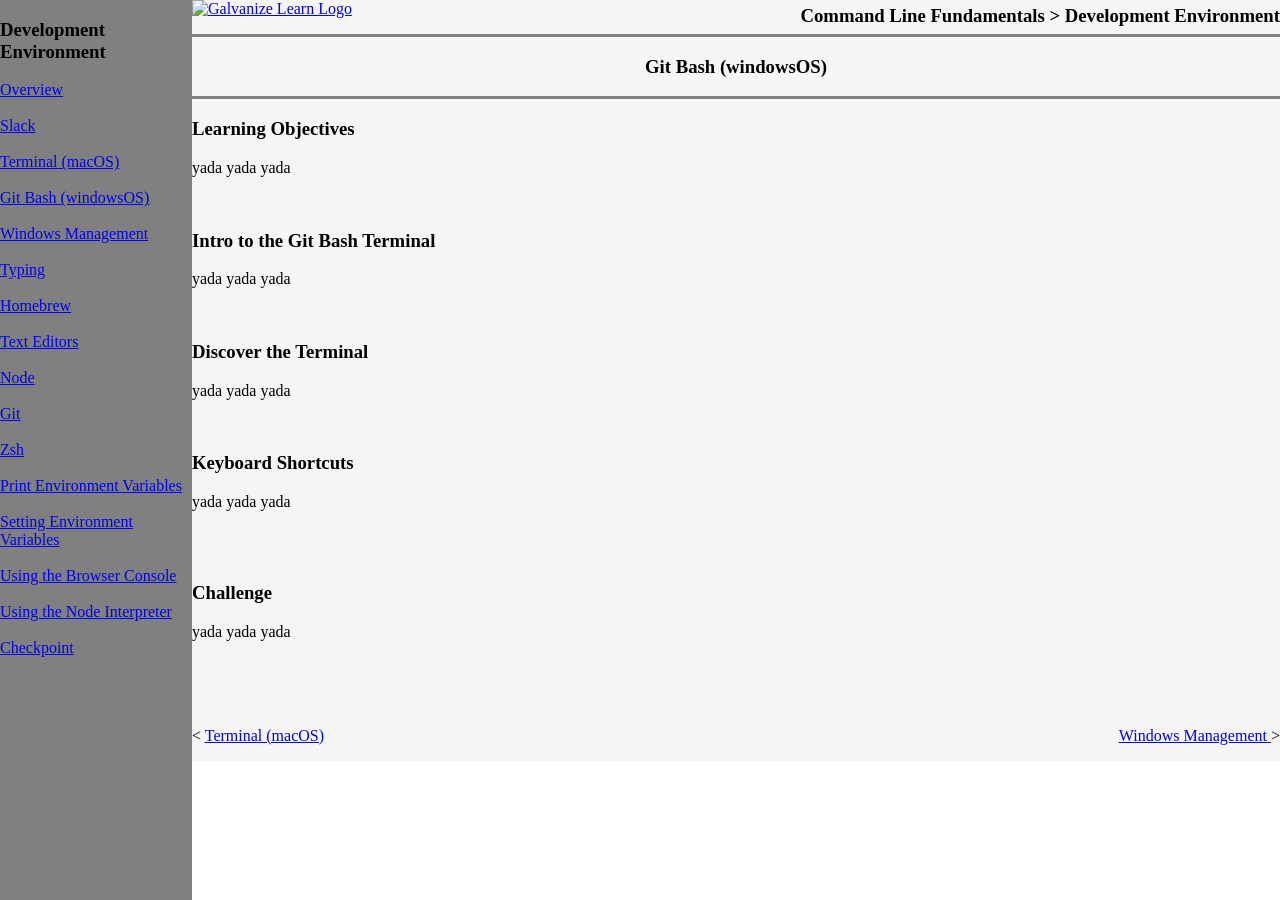
==== final-project-index.html @ 1d10aaf5 "draft of final-project after roughing in the various positions for the content" ====
<!DOCTYPE html>
<html lang="en">
<head>
    <meta charset="UTF-8">
    <meta name="viewport" content="width=device-width, initial-scale=1.0">
    <title>ViT Final-Project</title>
    <link rel="stylesheet" href="final-project-css.css">
</head>
<body>
    <div id="wrapper">
        <div id="git-bash-instruction-content">

        <div class="header">
            <a href="https://learn-2.galvanize.com/">
                <img src="https://learn-2.galvanize.com/assets/svg/g-learn-lockup-239fa1822f6ddb72732d0368f3215a672a8863f8987db3c3900f60c2e8fd18c9.svg" alt="Galvanize Learn Logo">
                </a>
            <h3> Command Line Fundamentals > Development Environment</h3>
        </div>

        <br>
        <p class="bottom"></p>

        <div>
            <h3 id="center">Git Bash (windowsOS)</h3>
            <p class="bottom"></p>
    
        <h3>Learning Objectives</h3>
        <p>yada yada yada </p>
        <br>
        <h3>Intro to the Git Bash Terminal</h3>
        <p>yada yada yada </p>
        <br>
        <h3>Discover the Terminal</h3>
        <p>yada yada yada </p>
        <br>
        <h3>Keyboard Shortcuts</h3>
        <p>yada yada yada </p>
        <br>
        <br>
        <h3>Challenge</h3>
        <p>yada yada yada </p>
        <br>
        <br>
        <br>
        <p style="text-align: left;">
            <a> &lt; </a> <a href="https://learn-2.galvanize.com/cohorts/1969/blocks/21/content_files/Development%20Environment/02-terminal.md"> Terminal (macOS)</a>
            <span style="float:right;">
            <a href=https://learn-2.galvanize.com/cohorts/1969/blocks/21/content_files/Development%20Environment/03-window-management.md">Windows Management </a><a> &gt; </a>
            </span>
        </p>
        </div>
        
        </div>
        <div id="left-dev-env-nav">
        <h3>Development Environment</h3>
        <a href="https://learn-2.galvanize.com/cohorts/1969/blocks/21/content_files/Development%20Environment/00-overview.md">Overview</a>
        <br>
        <br>
        <a href=https://learn-2.galvanize.com/cohorts/1969/blocks/21/content_files/Development%20Environment/01-slack.md">Slack</a>
        <br>
        <br>
        <a href=https://learn-2.galvanize.com/cohorts/1969/blocks/21/content_files/Development%20Environment/02-terminal.md">Terminal (macOS)</a>
        <br>
        <br>
        <a href=final-project-index.html>Git Bash (windowsOS)</a>
        <br>
        <br>
        <a href=https://learn-2.galvanize.com/cohorts/1969/blocks/21/content_files/Development%20Environment/03-window-management.md">Windows Management</a>
        <br>
        <br>
        <a href=https://learn-2.galvanize.com/cohorts/1969/blocks/21/content_files/Development%20Environment/04-typing.md">Typing</a>
        <br>
        <br>
        <a href=https://learn-2.galvanize.com/cohorts/1969/blocks/21/content_files/Development%20Environment/05-homebrew.md">Homebrew</a>
        <br>
        <br>
        <a href=https://learn-2.galvanize.com/cohorts/1969/blocks/21/content_files/Development%20Environment/06-text-editor.md">Text Editors</a>
        <br>
        <br>
        <a href=https://learn-2.galvanize.com/cohorts/1969/blocks/21/content_files/Development%20Environment/07-node.md">Node</a>
        <br>
        <br>
        <a href=https://learn-2.galvanize.com/cohorts/1969/blocks/21/content_files/Development%20Environment/08-git.md">Git</a>
        <br>
        <br>
        <a href=https://learn-2.galvanize.com/cohorts/1969/blocks/21/content_files/Development%20Environment/09-zsh.md">Zsh</a>
        <br>
        <br>
        <a href=https://learn-2.galvanize.com/cohorts/1969/blocks/21/content_files/Development%20Environment/10-print.md">Print Environment Variables</a>
        <br>
        <br>
        <a href=https://learn-2.galvanize.com/cohorts/1969/blocks/21/content_files/Development%20Environment/11-set.md">Setting Environment Variables</a>
        <br>
        <br>
        <a href=https://learn-2.galvanize.com/cohorts/1969/blocks/21/content_files/Development%20Environment/12-browser-console.md">Using the Browser Console</a>
        <br>
        <br>
        <a href=https://learn-2.galvanize.com/cohorts/1969/blocks/21/content_files/subtrees/productivity-curriculum/Development%20Environment/Node.md">Using the Node Interpreter</a>
        <br>
        <br>
        <a href=https://learn-2.galvanize.com/cohorts/1969/blocks/21/content_files/Development%20Environment/99-checkpoint.md">Checkpoint</a>
        <br>
        </div>
    </div>
</body>
</html>
---- final-project-css.css ----
html, body {
    padding: 0;
    margin: 0;
  }
  
  #wrapper {
    position: relative;
    width: 100%;
    height: 100%;
    margin: auto;
    padding: 0;
  }
  
  #left-dev-env-nav {
    position: fixed;
    float: left;
    left: 0;
    width: 15%;
    height: 100%;
    background-color: gray;
    overflow: auto;
  }
  
  #git-bash-instruction-content {
    float: right;
    left: 15%;
    width: 85%;
    height: 100%;
    background-color: whitesmoke;
    overflow: auto;
  }  

  .header a {
    float: left;
    margin-top: 0;
  }
  
  .header h3 {
    float: right;
    margin-top: 5px;
  }

  p.bottom {
      border-bottom-style: solid;
      border-bottom-color: gray;
  }

  #center {
      text-align: center;
  }
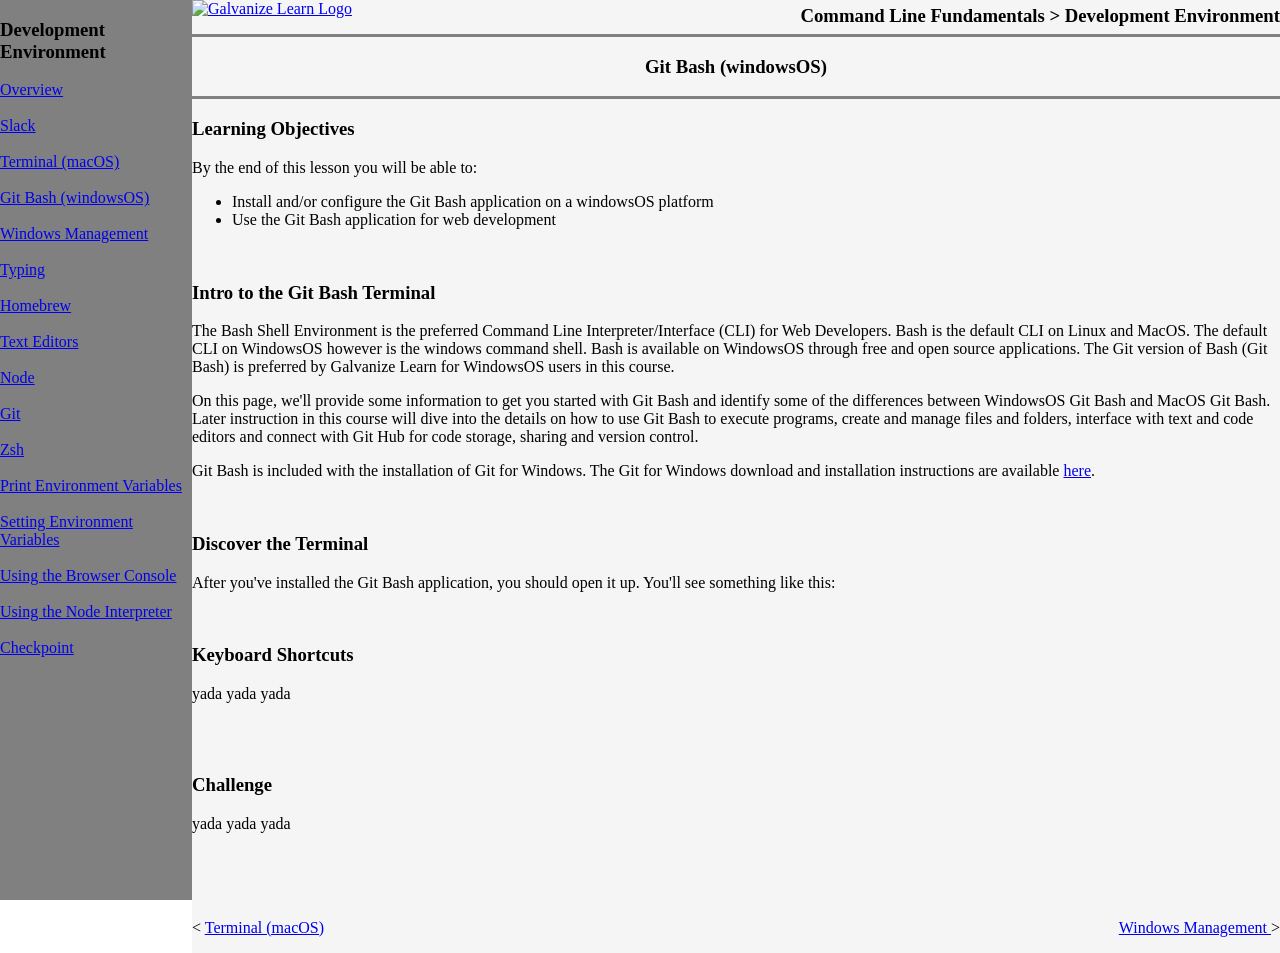
==== commit ae682c6b: "added Learning Objectives, an introduction and an installation link for Git Bash" ====
--- a/final-project-index.html
+++ b/final-project-index.html
@@ -25,13 +25,20 @@
             <p class="bottom"></p>
     
         <h3>Learning Objectives</h3>
-        <p>yada yada yada </p>
+        <p>By the end of this lesson you will be able to: </p>
+        <ul>
+            <li>Install and/or configure the Git Bash application on a windowsOS platform</li>
+            <li>Use the Git Bash application for web development</li>
+        </ul>
+
         <br>
         <h3>Intro to the Git Bash Terminal</h3>
-        <p>yada yada yada </p>
+        <p>The Bash Shell Environment is the preferred Command Line Interpreter/Interface (CLI) for Web Developers.  Bash is the default CLI on Linux and MacOS.  The default CLI on WindowsOS however is the windows command shell.  Bash is available on WindowsOS through free and open source applications.  The Git version of Bash (Git Bash) is preferred by Galvanize Learn for WindowsOS users in this course.</p>
+        <p>On this page, we'll provide some information to get you started with Git Bash and identify some of the differences between WindowsOS Git Bash and MacOS Git Bash.  Later instruction in this course will dive into the details on how to use Git Bash to execute programs, create and manage files and folders, interface with text and code editors and connect with Git Hub for code storage, sharing and version control.</p>
+        <p>Git Bash is included with the installation of Git for Windows.  The Git for Windows download and installation instructions are available <a href=https://git-scm.com/downloads>here</a>.</p>
         <br>
         <h3>Discover the Terminal</h3>
-        <p>yada yada yada </p>
+        <p>After you've installed the Git Bash application, you should open it up.  You'll see something like this:</p>
         <br>
         <h3>Keyboard Shortcuts</h3>
         <p>yada yada yada </p>
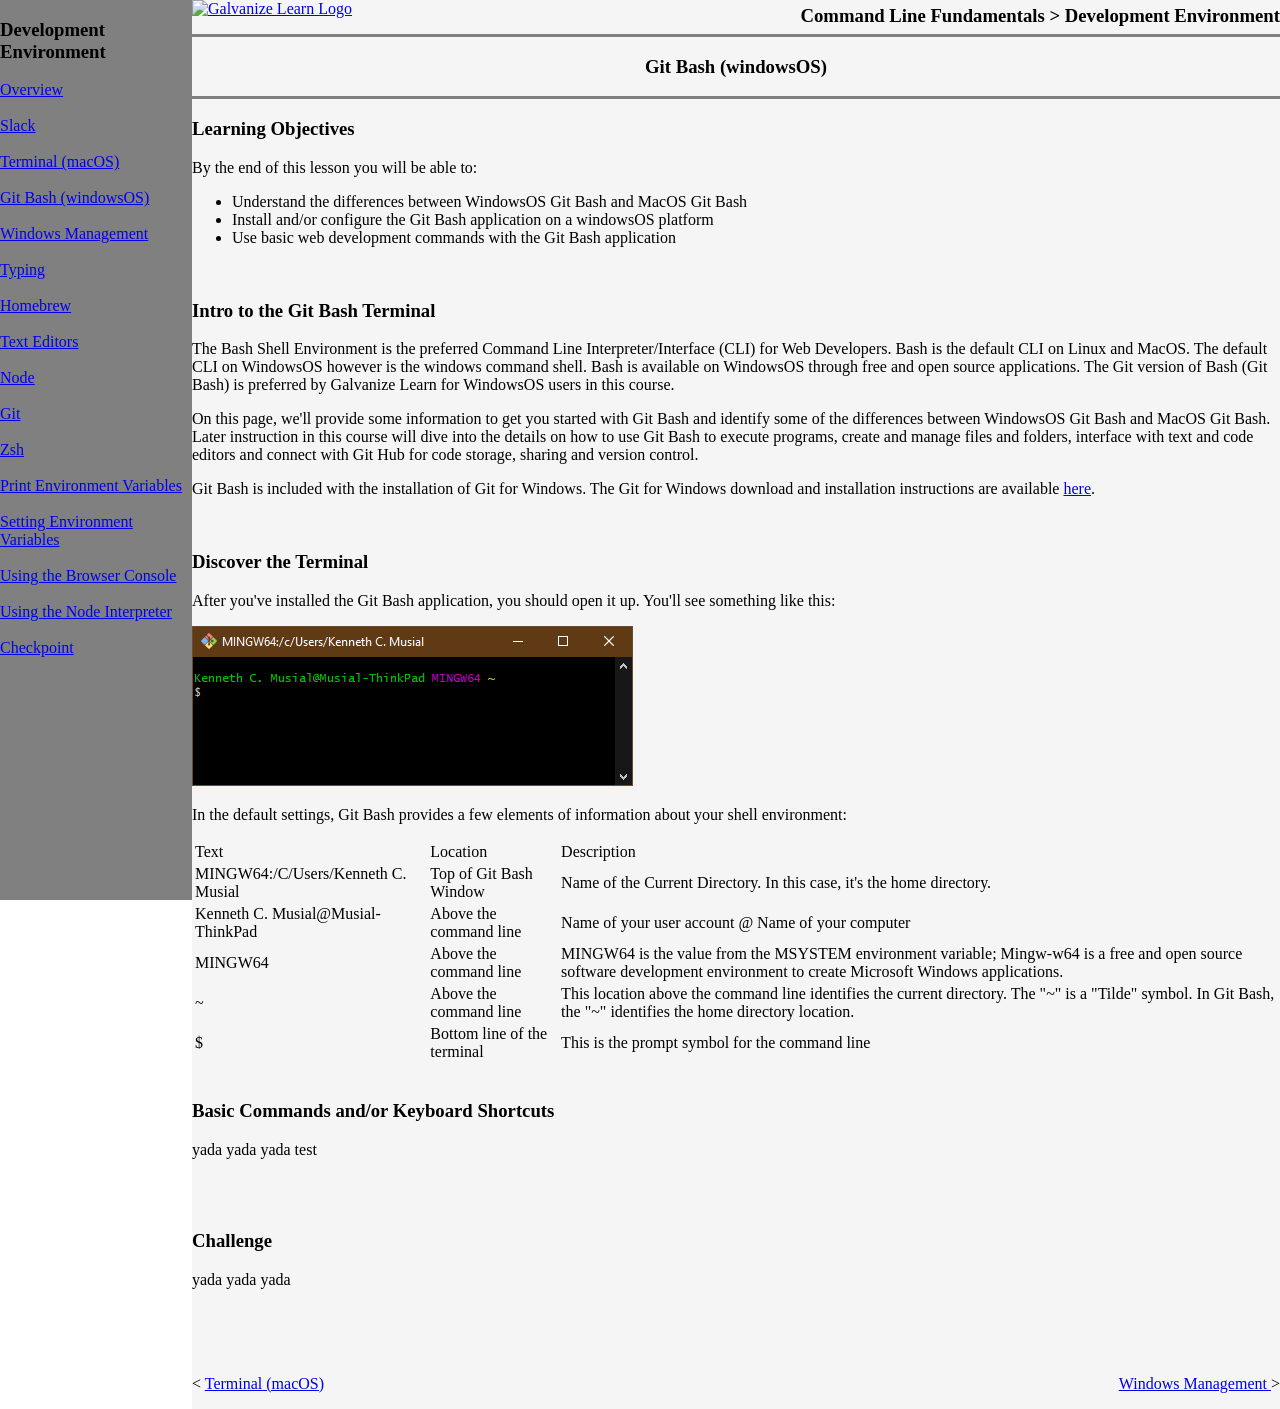
==== commit dc9c710f: "added a discover the terminal section with image and table" ====
--- a/final-project-index.html
+++ b/final-project-index.html
@@ -27,8 +27,9 @@
         <h3>Learning Objectives</h3>
         <p>By the end of this lesson you will be able to: </p>
         <ul>
+            <li>Understand the differences between WindowsOS Git Bash and MacOS Git Bash</li>
             <li>Install and/or configure the Git Bash application on a windowsOS platform</li>
-            <li>Use the Git Bash application for web development</li>
+            <li>Use basic web development commands with the Git Bash application</li>
         </ul>
 
         <br>
@@ -39,9 +40,44 @@
         <br>
         <h3>Discover the Terminal</h3>
         <p>After you've installed the Git Bash application, you should open it up.  You'll see something like this:</p>
+        <a> <img src="./images/git-bash-initial-screen.png"> </a>
+        <p>In the default settings, Git Bash provides a few elements of information about your shell environment:</p>
+        <table>
+            <tr>
+                <td>Text</td>
+                <td>Location</td>
+                <td>Description</td>
+            </tr>
+            <tr>
+                <td>MINGW64:/C/Users/Kenneth C. Musial</td>
+                <td>Top of Git Bash Window</td>
+                <td>Name of the Current Directory.  In this case, it's the home directory.</td>
+            </tr>
+            <tr>
+                <td>Kenneth C. Musial@Musial-ThinkPad</td>
+                <td>Above the command line</td>
+                <td>Name of your user account @ Name of your computer</td>
+            </tr>
+            <tr>
+                <td>MINGW64</td>
+                <td>Above the command line</td>
+                <td>MINGW64 is the value from the MSYSTEM environment variable; Mingw-w64 is a free and open source software development environment to create Microsoft Windows applications.</td>
+            </tr>
+            <tr>
+                <td>~</td>
+                <td>Above the command line</td>
+                <td>This location above the command line identifies the current directory.  The "~" is a "Tilde" symbol.  In Git Bash, the "~" identifies the home directory location.</td>
+            </tr>
+            <tr>
+                <td>$</td>
+                <td>Bottom line of the terminal</td>
+                <td>This is the prompt symbol for the command line</td>
+            </tr>
+           
+        </table>
         <br>
-        <h3>Keyboard Shortcuts</h3>
-        <p>yada yada yada </p>
+        <h3>Basic Commands and/or Keyboard Shortcuts</h3>
+        <p>yada yada yada test </p>
         <br>
         <br>
         <h3>Challenge</h3>
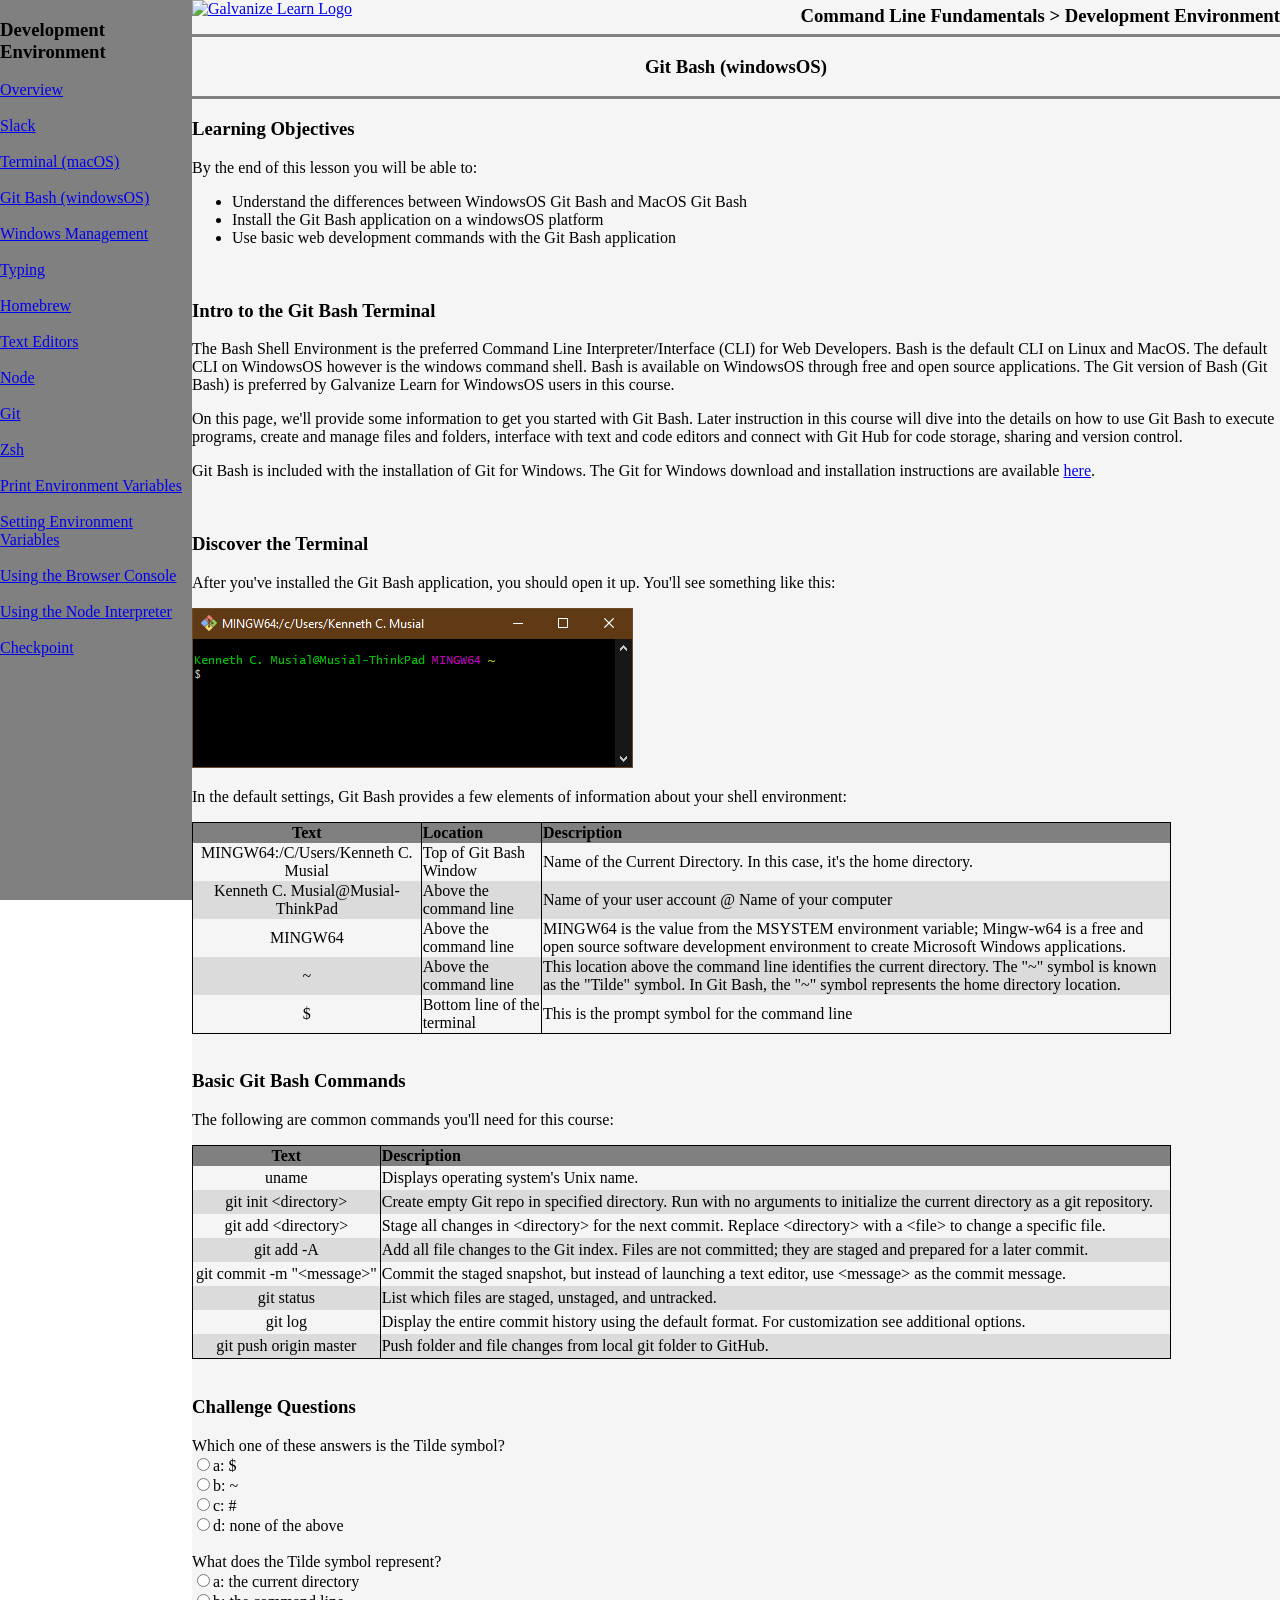
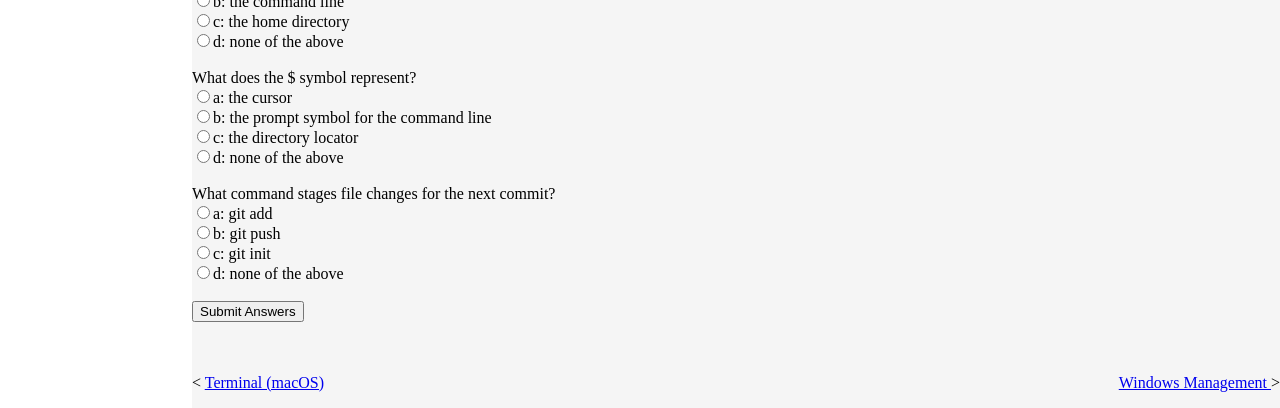
==== commit 7419aa23: "initial draft with all elements and sections" ====
--- a/final-project-index.html
+++ b/final-project-index.html
@@ -28,14 +28,14 @@
         <p>By the end of this lesson you will be able to: </p>
         <ul>
             <li>Understand the differences between WindowsOS Git Bash and MacOS Git Bash</li>
-            <li>Install and/or configure the Git Bash application on a windowsOS platform</li>
+            <li>Install the Git Bash application on a windowsOS platform</li>
             <li>Use basic web development commands with the Git Bash application</li>
         </ul>
 
         <br>
         <h3>Intro to the Git Bash Terminal</h3>
         <p>The Bash Shell Environment is the preferred Command Line Interpreter/Interface (CLI) for Web Developers.  Bash is the default CLI on Linux and MacOS.  The default CLI on WindowsOS however is the windows command shell.  Bash is available on WindowsOS through free and open source applications.  The Git version of Bash (Git Bash) is preferred by Galvanize Learn for WindowsOS users in this course.</p>
-        <p>On this page, we'll provide some information to get you started with Git Bash and identify some of the differences between WindowsOS Git Bash and MacOS Git Bash.  Later instruction in this course will dive into the details on how to use Git Bash to execute programs, create and manage files and folders, interface with text and code editors and connect with Git Hub for code storage, sharing and version control.</p>
+        <p>On this page, we'll provide some information to get you started with Git Bash.  Later instruction in this course will dive into the details on how to use Git Bash to execute programs, create and manage files and folders, interface with text and code editors and connect with Git Hub for code storage, sharing and version control.</p>
         <p>Git Bash is included with the installation of Git for Windows.  The Git for Windows download and installation instructions are available <a href=https://git-scm.com/downloads>here</a>.</p>
         <br>
         <h3>Discover the Terminal</h3>
@@ -44,9 +44,9 @@
         <p>In the default settings, Git Bash provides a few elements of information about your shell environment:</p>
         <table>
             <tr>
-                <td>Text</td>
-                <td>Location</td>
-                <td>Description</td>
+                <th>Text</th>
+                <th>Location</th>
+                <th>Description</th>
             </tr>
             <tr>
                 <td>MINGW64:/C/Users/Kenneth C. Musial</td>
@@ -66,7 +66,7 @@
             <tr>
                 <td>~</td>
                 <td>Above the command line</td>
-                <td>This location above the command line identifies the current directory.  The "~" is a "Tilde" symbol.  In Git Bash, the "~" identifies the home directory location.</td>
+                <td>This location above the command line identifies the current directory.  The "~" symbol is known as the "Tilde" symbol.  In Git Bash, the "~" symbol represents the home directory location.</td>
             </tr>
             <tr>
                 <td>$</td>
@@ -76,14 +76,65 @@
            
         </table>
         <br>
-        <h3>Basic Commands and/or Keyboard Shortcuts</h3>
-        <p>yada yada yada test </p>
-        <br>
-        <br>
-        <h3>Challenge</h3>
-        <p>yada yada yada </p>
-        <br>
-        <br>
+        <h3>Basic Git Bash Commands</h3>
+        <p>The following are common commands you'll need for this course:</p>
+        
+        <table>
+            <tr>
+                <th>Text</th>
+                <th>Description</th>
+            </tr>
+            <tr>
+                <td>uname</td>
+                <td>Displays operating system's Unix name.</td>
+            </tr>
+            <tr>
+                <td>git init &ltdirectory&gt</td>
+                <td>Create empty Git repo in specified directory. Run with no arguments to initialize the current directory as a git repository.</td>
+            </tr>
+            <tr>
+                <td>git add &ltdirectory&gt</td>
+                <td>Stage all changes in &ltdirectory> for the next commit.  Replace &ltdirectory> with a &ltfile> to change a specific file.</td>
+            </tr>
+            <tr>
+                <td>git add -A</td>
+                <td>Add all file changes to the Git index.  Files are not committed; they are staged and prepared for a later commit.</td>
+            </tr>
+            <tr>
+                <td>git commit -m "&ltmessage>"</td>
+                <td>Commit the staged snapshot, but instead of launching a text editor, use &ltmessage> as the commit message.</td>
+            </tr>
+            <tr>
+                <td>git status</td>
+                <td>List which files are staged, unstaged, and untracked.</td>
+            </tr>
+            <tr>
+                <td>git log</td>
+                <td>Display the entire commit history using the default format.  For customization see additional options.</td>
+            </tr>
+            <tr>
+                <td>git push origin master</td>
+                <td>Push folder and file changes from local git folder to GitHub.</td>
+            </tr>
+        </table>
+        <br>
+        <h3>Challenge Questions</h3>
+            <div id="quiz"></div>
+            
+            <button id="submit">Submit Answers</button>
+            <br>
+            <div id="results"></div>
+            <div id="feedback"></div>
+        
+        
+        <div>
+            
+        <br>
+        <script src="final-project-js.js"></script>
+        </div>
+        
+        
+        
         <br>
         <p style="text-align: left;">
             <a> &lt; </a> <a href="https://learn-2.galvanize.com/cohorts/1969/blocks/21/content_files/Development%20Environment/02-terminal.md"> Terminal (macOS)</a>
--- a/final-project-css.css
+++ b/final-project-css.css
@@ -47,4 +47,39 @@
 
   #center {
       text-align: center;
-  }+  }
+
+  .answers label{
+      display: block;
+  }
+
+  table {
+    margin-left: 0%;
+    width: 90%;
+    border: 1px solid black;
+    border-collapse: collapse;
+}
+th, td {
+    border-left: 1px solid black;
+    border-right: 1px solid black;
+}
+th {
+    background-color: gray;
+    text-align: center;
+}
+td {
+    height:22px;
+}
+tr:nth-child(odd) {
+    background-color: #c1c1c180;
+}
+
+td,
+th{
+    text-align: center;
+}
+
+td + td,
+th + th{
+    text-align: left;
+}
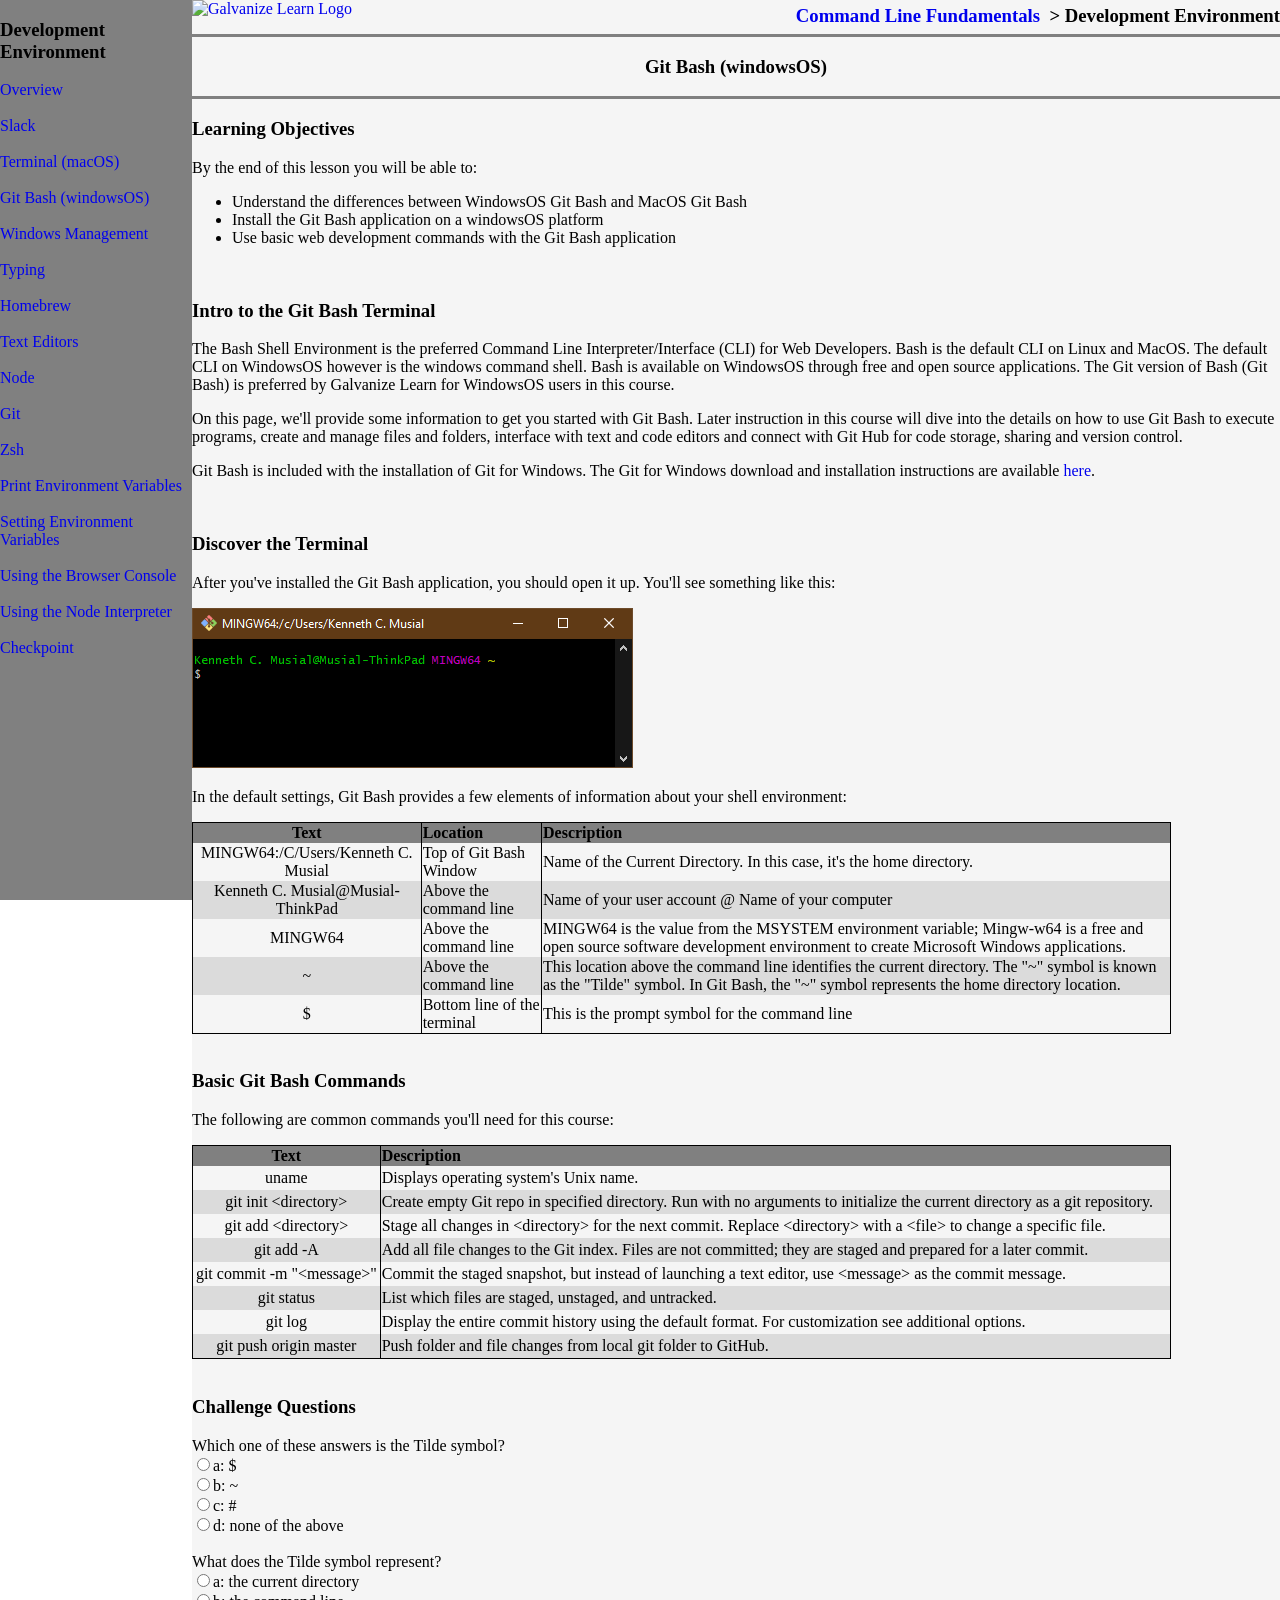
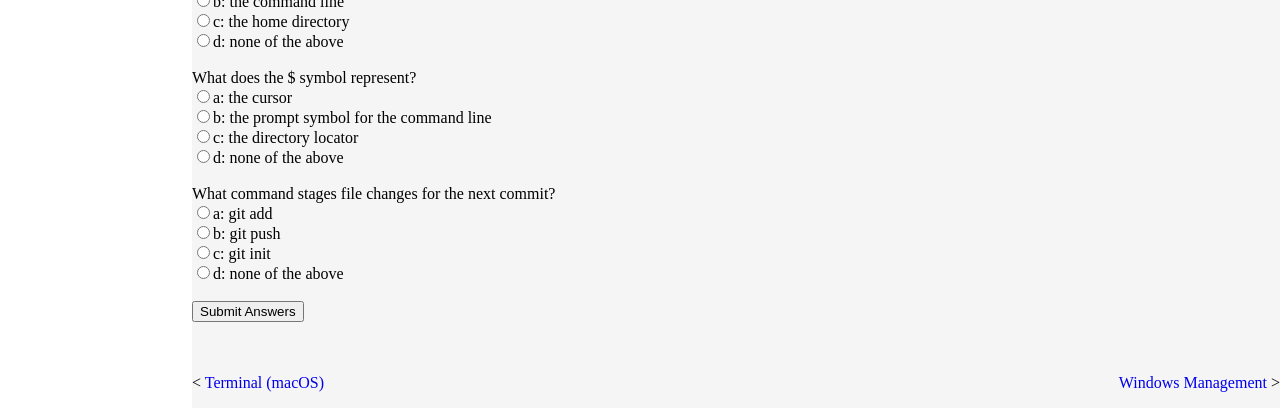
==== commit 2a01a0d9: "fix broken/missing hyperlinks and remove the link underlines" ====
--- a/final-project-index.html
+++ b/final-project-index.html
@@ -14,7 +14,7 @@
             <a href="https://learn-2.galvanize.com/">
                 <img src="https://learn-2.galvanize.com/assets/svg/g-learn-lockup-239fa1822f6ddb72732d0368f3215a672a8863f8987db3c3900f60c2e8fd18c9.svg" alt="Galvanize Learn Logo">
                 </a>
-            <h3> Command Line Fundamentals > Development Environment</h3>
+            <h3> <a href="https://learn-2.galvanize.com/">Command Line Fundamentals</a> &nbsp > Development Environment</h3>
         </div>
 
         <br>
@@ -139,7 +139,7 @@
         <p style="text-align: left;">
             <a> &lt; </a> <a href="https://learn-2.galvanize.com/cohorts/1969/blocks/21/content_files/Development%20Environment/02-terminal.md"> Terminal (macOS)</a>
             <span style="float:right;">
-            <a href=https://learn-2.galvanize.com/cohorts/1969/blocks/21/content_files/Development%20Environment/03-window-management.md">Windows Management </a><a> &gt; </a>
+            <a href="https://learn-2.galvanize.com/cohorts/1969/blocks/21/content_files/Development%20Environment/03-window-management.md">Windows Management </a><a>&gt</a>
             </span>
         </p>
         </div>
@@ -150,49 +150,49 @@
         <a href="https://learn-2.galvanize.com/cohorts/1969/blocks/21/content_files/Development%20Environment/00-overview.md">Overview</a>
         <br>
         <br>
-        <a href=https://learn-2.galvanize.com/cohorts/1969/blocks/21/content_files/Development%20Environment/01-slack.md">Slack</a>
-        <br>
-        <br>
-        <a href=https://learn-2.galvanize.com/cohorts/1969/blocks/21/content_files/Development%20Environment/02-terminal.md">Terminal (macOS)</a>
-        <br>
-        <br>
-        <a href=final-project-index.html>Git Bash (windowsOS)</a>
-        <br>
-        <br>
-        <a href=https://learn-2.galvanize.com/cohorts/1969/blocks/21/content_files/Development%20Environment/03-window-management.md">Windows Management</a>
-        <br>
-        <br>
-        <a href=https://learn-2.galvanize.com/cohorts/1969/blocks/21/content_files/Development%20Environment/04-typing.md">Typing</a>
-        <br>
-        <br>
-        <a href=https://learn-2.galvanize.com/cohorts/1969/blocks/21/content_files/Development%20Environment/05-homebrew.md">Homebrew</a>
-        <br>
-        <br>
-        <a href=https://learn-2.galvanize.com/cohorts/1969/blocks/21/content_files/Development%20Environment/06-text-editor.md">Text Editors</a>
-        <br>
-        <br>
-        <a href=https://learn-2.galvanize.com/cohorts/1969/blocks/21/content_files/Development%20Environment/07-node.md">Node</a>
-        <br>
-        <br>
-        <a href=https://learn-2.galvanize.com/cohorts/1969/blocks/21/content_files/Development%20Environment/08-git.md">Git</a>
-        <br>
-        <br>
-        <a href=https://learn-2.galvanize.com/cohorts/1969/blocks/21/content_files/Development%20Environment/09-zsh.md">Zsh</a>
-        <br>
-        <br>
-        <a href=https://learn-2.galvanize.com/cohorts/1969/blocks/21/content_files/Development%20Environment/10-print.md">Print Environment Variables</a>
-        <br>
-        <br>
-        <a href=https://learn-2.galvanize.com/cohorts/1969/blocks/21/content_files/Development%20Environment/11-set.md">Setting Environment Variables</a>
-        <br>
-        <br>
-        <a href=https://learn-2.galvanize.com/cohorts/1969/blocks/21/content_files/Development%20Environment/12-browser-console.md">Using the Browser Console</a>
-        <br>
-        <br>
-        <a href=https://learn-2.galvanize.com/cohorts/1969/blocks/21/content_files/subtrees/productivity-curriculum/Development%20Environment/Node.md">Using the Node Interpreter</a>
-        <br>
-        <br>
-        <a href=https://learn-2.galvanize.com/cohorts/1969/blocks/21/content_files/Development%20Environment/99-checkpoint.md">Checkpoint</a>
+        <a href="https://learn-2.galvanize.com/cohorts/1969/blocks/21/content_files/Development%20Environment/01-slack.md">Slack</a>
+        <br>
+        <br>
+        <a href="https://learn-2.galvanize.com/cohorts/1969/blocks/21/content_files/Development%20Environment/02-terminal.md">Terminal (macOS)</a>
+        <br>
+        <br>
+        <a href="final-project-index.html">Git Bash (windowsOS)</a>
+        <br>
+        <br>
+        <a href="https://learn-2.galvanize.com/cohorts/1969/blocks/21/content_files/Development%20Environment/03-window-management.md">Windows Management</a>
+        <br>
+        <br>
+        <a href="https://learn-2.galvanize.com/cohorts/1969/blocks/21/content_files/Development%20Environment/04-typing.md">Typing</a>
+        <br>
+        <br>
+        <a href="https://learn-2.galvanize.com/cohorts/1969/blocks/21/content_files/Development%20Environment/05-homebrew.md">Homebrew</a>
+        <br>
+        <br>
+        <a href="https://learn-2.galvanize.com/cohorts/1969/blocks/21/content_files/Development%20Environment/06-text-editor.md">Text Editors</a>
+        <br>
+        <br>
+        <a href="https://learn-2.galvanize.com/cohorts/1969/blocks/21/content_files/Development%20Environment/07-node.md">Node</a>
+        <br>
+        <br>
+        <a href="https://learn-2.galvanize.com/cohorts/1969/blocks/21/content_files/Development%20Environment/08-git.md">Git</a>
+        <br>
+        <br>
+        <a href="https://learn-2.galvanize.com/cohorts/1969/blocks/21/content_files/Development%20Environment/09-zsh.md">Zsh</a>
+        <br>
+        <br>
+        <a href="https://learn-2.galvanize.com/cohorts/1969/blocks/21/content_files/Development%20Environment/10-print.md">Print Environment Variables</a>
+        <br>
+        <br>
+        <a href="https://learn-2.galvanize.com/cohorts/1969/blocks/21/content_files/Development%20Environment/11-set.md">Setting Environment Variables</a>
+        <br>
+        <br>
+        <a href="https://learn-2.galvanize.com/cohorts/1969/blocks/21/content_files/Development%20Environment/12-browser-console.md">Using the Browser Console</a>
+        <br>
+        <br>
+        <a href="https://learn-2.galvanize.com/cohorts/1969/blocks/21/content_files/subtrees/productivity-curriculum/Development%20Environment/Node.md">Using the Node Interpreter</a>
+        <br>
+        <br>
+        <a href="https://learn-2.galvanize.com/cohorts/1969/blocks/21/content_files/Development%20Environment/99-checkpoint.md">Checkpoint</a>
         <br>
         </div>
     </div>
--- a/final-project-css.css
+++ b/final-project-css.css
@@ -1,8 +1,12 @@
 html, body {
     padding: 0;
-    margin: 0;
+    margin: 0;    
   }
   
+a:link {
+  text-decoration: none;
+}
+
   #wrapper {
     position: relative;
     width: 100%;
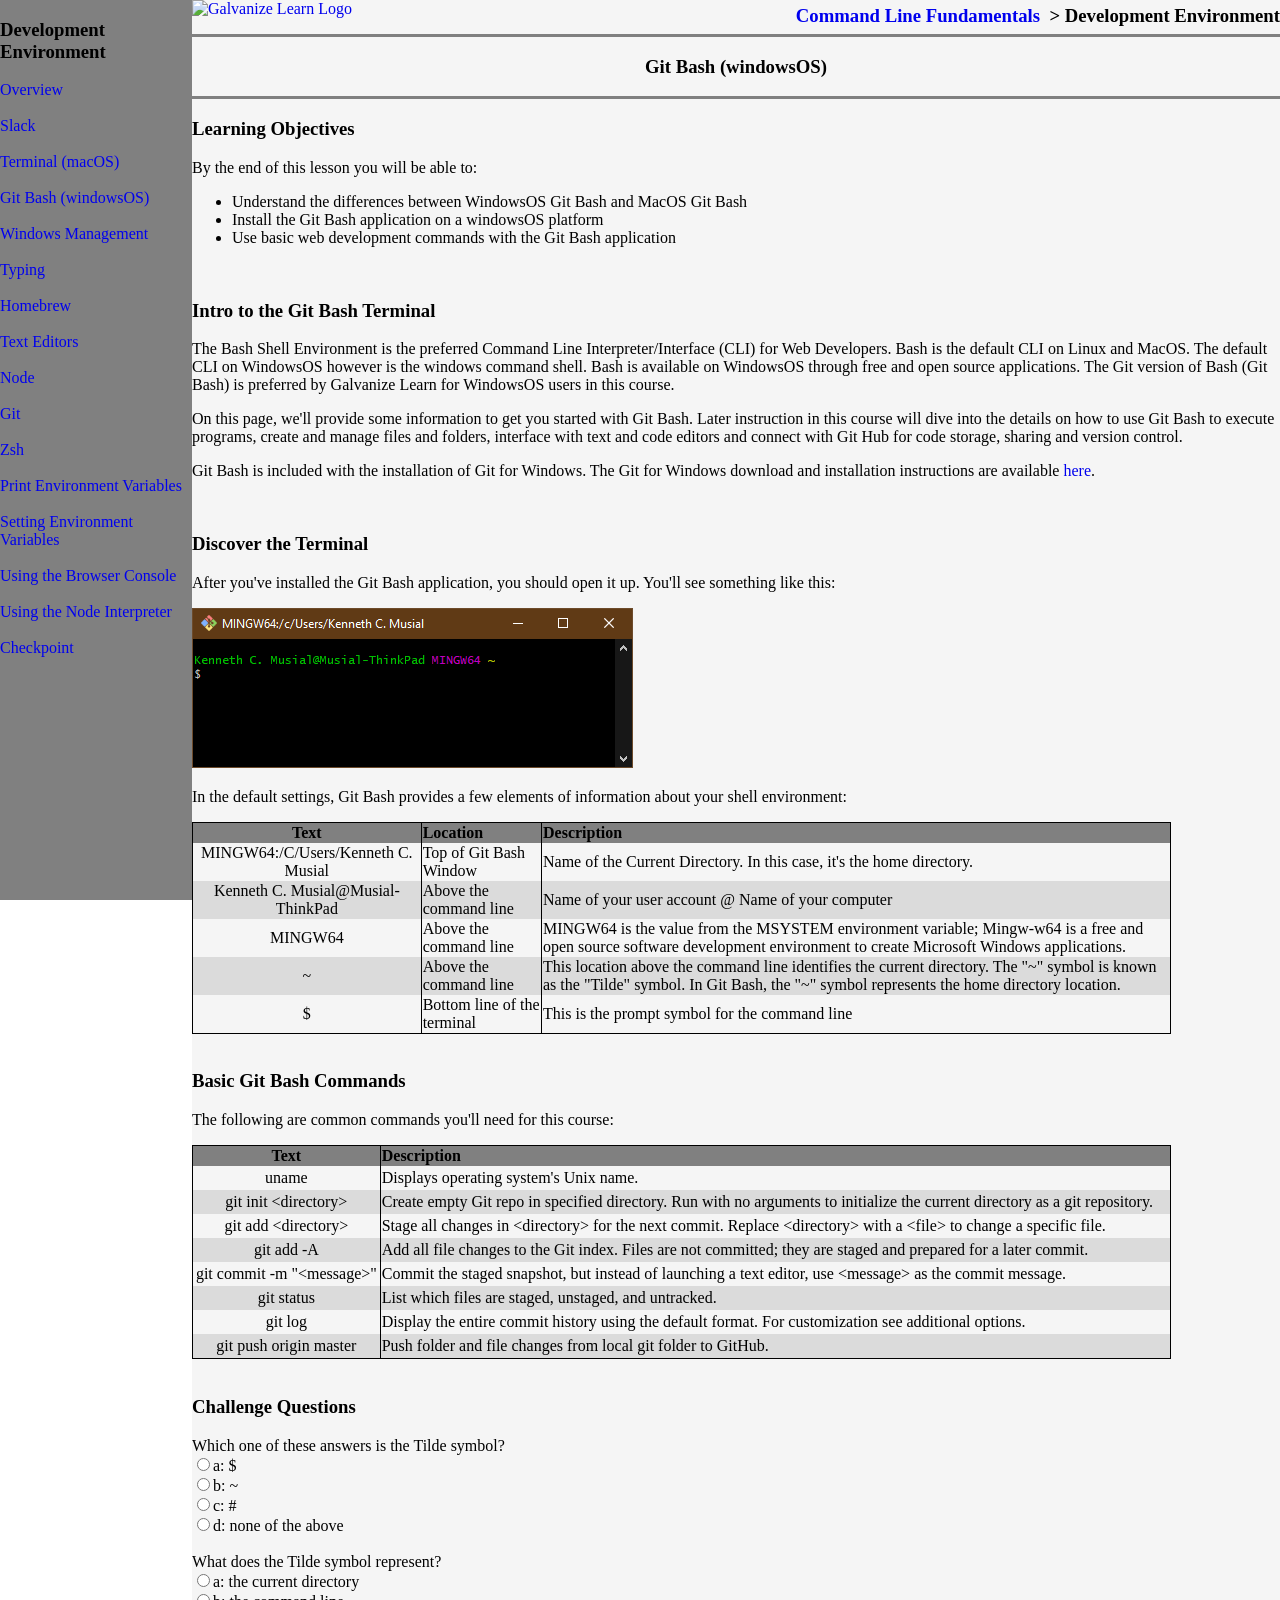
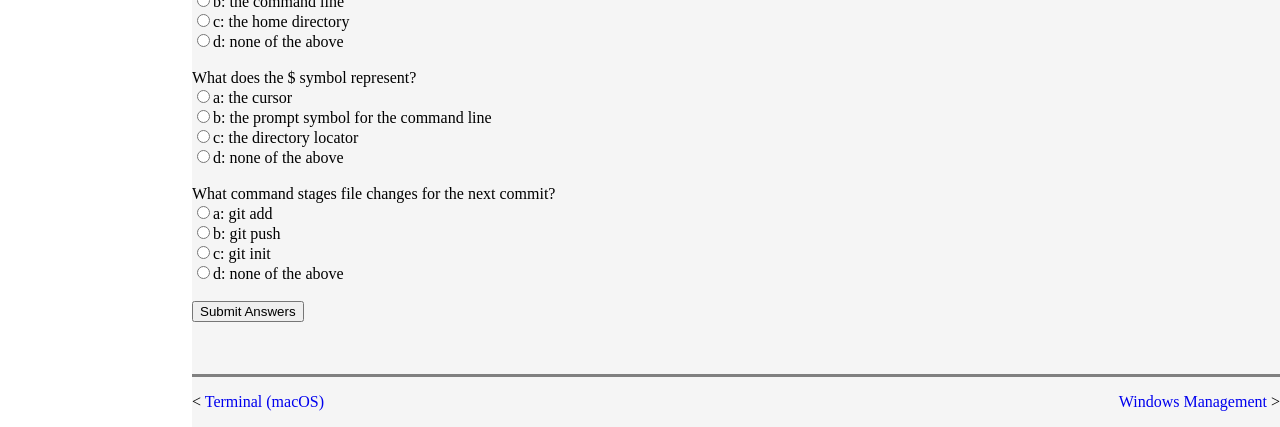
==== commit 57661254: "added border between instruction and bottom links" ====
--- a/final-project-index.html
+++ b/final-project-index.html
@@ -136,6 +136,7 @@
         
         
         <br>
+        <p class="bottom"></p>
         <p style="text-align: left;">
             <a> &lt; </a> <a href="https://learn-2.galvanize.com/cohorts/1969/blocks/21/content_files/Development%20Environment/02-terminal.md"> Terminal (macOS)</a>
             <span style="float:right;">
